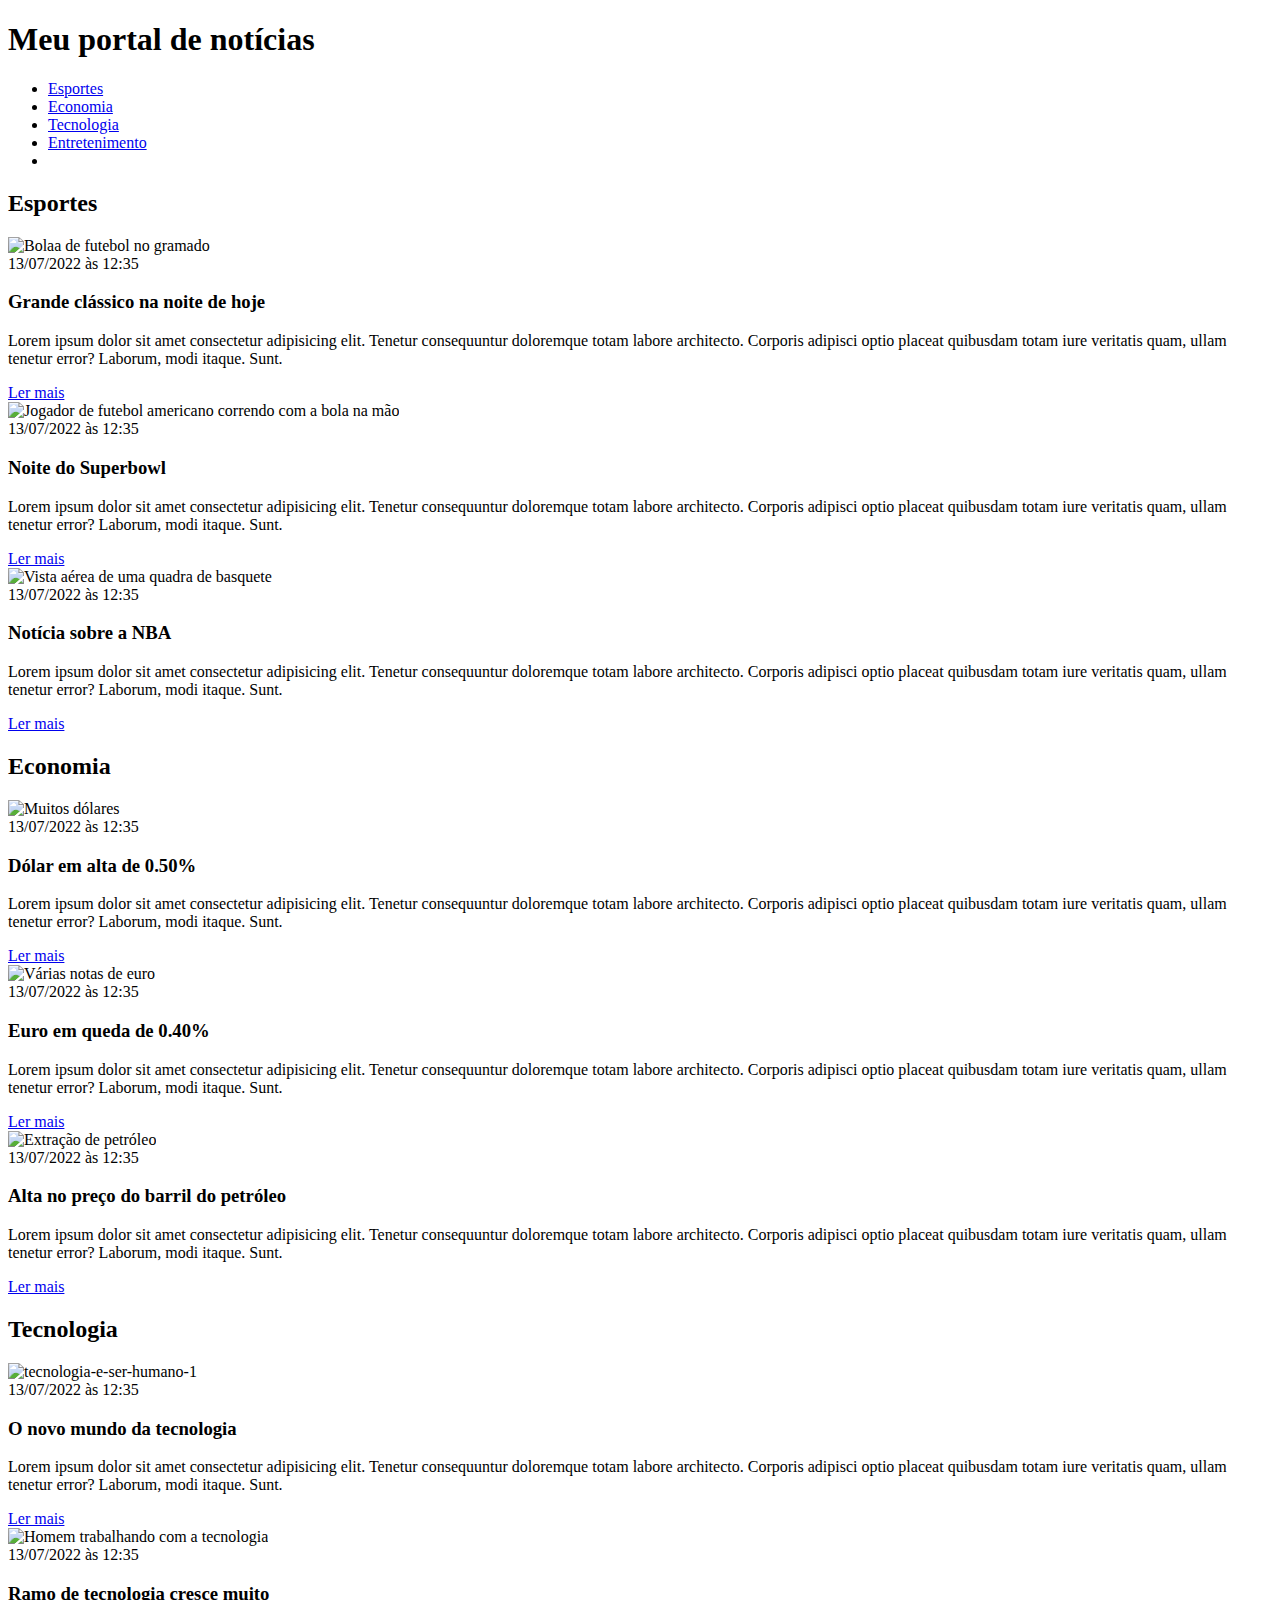
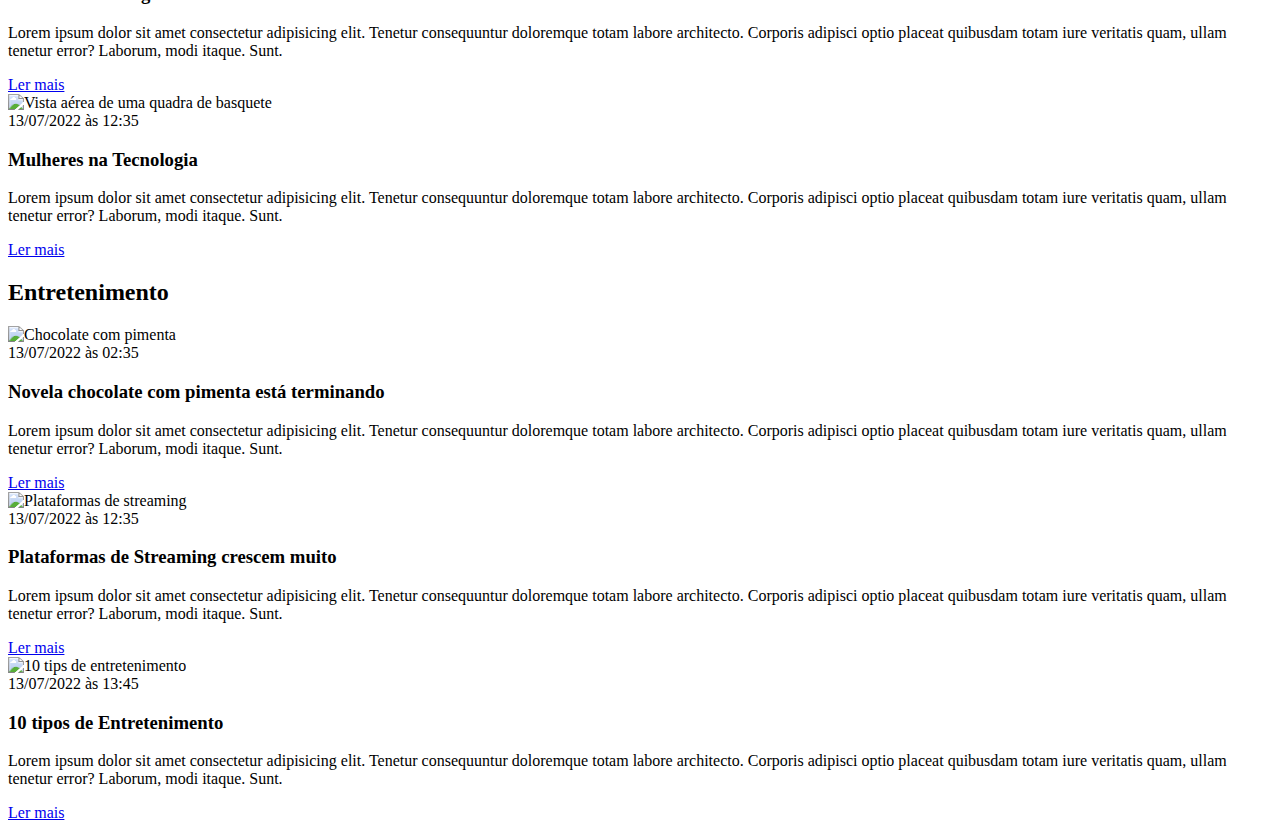
==== index.html @ 420e2296 "Add files via upload" ====
<!DOCTYPE html>
<html lang="pt-BR">
<head>
    <meta charset="UTF-8">
    <meta http-equiv="X-UA-Compatible" content="IE=edge">
    <meta name="viewport" content="width=device-width, initial-scale=1.0">
    <title>Meu portal de notícias</title>
    <link rel="stylesheet" href="./main.css" />
</head>
<body>
    <header>
        <div class="container">
            <h1>Meu portal de notícias</h1>
            <nav>
                <ul>
                    <li>
                        <a href="#sports" title="Ir para a seção de esportes">Esportes</a>
                    </li>
                    <li>
                        <a href="#economy" title="Ir para a seção de notícias">Economia</a>
                    </li>
                    <li>
                        <a href="#tecnology" title="Ir para a seção de tecnologia">Tecnologia</a>
                    </li>
                    <li>
                    <a href="#entertainment" title="Ir para a seção de entretenimento">Entretenimento</a>
                    <li>
                </ul>
            </nav>
        </div>
    </header>
    <section id="sports">
        <div class="container">
            <h2>Esportes</h2>
            <div class="articles">
                <article>
                    <img src="./imagens/futebol.jpg" alt="Bolaa de futebol no gramado" />
                    <header>
                        <time>13/07/2022 às 12:35</time>
                    </header>
                    <h3>Grande clássico na noite de hoje</h3>
                    <p>
                        Lorem ipsum dolor sit amet consectetur adipisicing elit. Tenetur consequuntur doloremque totam labore architecto. Corporis adipisci optio placeat quibusdam totam iure veritatis quam, ullam tenetur error? Laborum, modi itaque. Sunt.
                    </p>
                    <a href="#" title="Leia a notícia completa">Ler mais</a>
                </article>
                <article>
                    <img src="./imagens/futebol-americano.jpg" alt="Jogador de futebol americano correndo com a bola na mão" />
                    <header>
                        <time>13/07/2022 às 12:35</time>
                    </header>
                    <h3>Noite do Superbowl</h3>
                    <p>
                        Lorem ipsum dolor sit amet consectetur adipisicing elit. Tenetur consequuntur doloremque totam labore architecto. Corporis adipisci optio placeat quibusdam totam iure veritatis quam, ullam tenetur error? Laborum, modi itaque. Sunt.
                    </p>
                    <a href="#" title="Leia a notícia completa">Ler mais</a>
                </article>
        </article>
        <article>
        </div>
        <img src="./imagens/basquete.jpg" title="Vista aérea de uma quadra de basquete" />
        <header>
            <time>13/07/2022 às 12:35</time>
        </header>
        <h3>Notícia sobre a NBA</h3>
        <p>
            Lorem ipsum dolor sit amet consectetur adipisicing elit. Tenetur consequuntur doloremque totam labore architecto. Corporis adipisci optio placeat quibusdam totam iure veritatis quam, ullam tenetur error? Laborum, modi itaque. Sunt.
        </p>
        <a href="#" title="Leia a notícia completa">Ler mais</a>
    </article>
        </div>
    </section>
    <section id="economy">
        <div class="container">
            <h2>Economia</h2>
        <div class="articles">
            <article>
                    <img src="./imagens/dolares.jpg" alt="Muitos dólares" />
                    <header>
                        <time class="creation-date">13/07/2022 às 12:35</time>
                    </header>
                    <h3>Dólar em alta de 0.50%</h3>
                    <p>
                        Lorem ipsum dolor sit amet consectetur adipisicing elit. Tenetur consequuntur doloremque totam labore architecto. Corporis adipisci optio placeat quibusdam totam iure veritatis quam, ullam tenetur error? Laborum, modi itaque. Sunt.
                    </p>
                    <a href="#" title="Leia a notícia completa">Ler mais</a>
                </article>
                <article>
                    <img src="./imagens/euro.jpg" alt="Várias notas de euro" />
                    <header>
                        <time>13/07/2022 às 12:35</time>
                    </header>
                    <h3>Euro em queda de 0.40%</h3>
                    <p>
                        Lorem ipsum dolor sit amet consectetur adipisicing elit. Tenetur consequuntur doloremque totam labore architecto. Corporis adipisci optio placeat quibusdam totam iure veritatis quam, ullam tenetur error? Laborum, modi itaque. Sunt.
                    </p>
                    <a href="#" title="Leia a notícia completa">Ler mais</a>
                </article>
                <article>
                    <img src="./imagens/petroleo.jpg" alt="Extração de petróleo" />
                    <header>
                        <time>13/07/2022 às 12:35</time>
                    </header>
                    <h3>Alta no preço do barril do petróleo</h3>
                    <p>
                        Lorem ipsum dolor sit amet consectetur adipisicing elit. Tenetur consequuntur doloremque totam labore architecto. Corporis adipisci optio placeat quibusdam totam iure veritatis quam, ullam tenetur error? Laborum, modi itaque. Sunt.
                    </p>
                    <a href="#" title="Leia a notícia completa">Ler mais</a>
                </article>
        </div>
        </div>
    </section>
    <section id="tecnology">
        <div class="container">
            <h2>Tecnologia</h2>
            <div class="articles">
                <article>
                    <img src="./imagens/tecnologia-e-ser-humano-1.png" alt="tecnologia-e-ser-humano-1" />
                    <header>
                        <time>13/07/2022 às 12:35</time>
                    </header>
                    <h3>O novo mundo da tecnologia</h3>
                    <p>
                        Lorem ipsum dolor sit amet consectetur adipisicing elit. Tenetur consequuntur doloremque totam labore architecto. Corporis adipisci optio placeat quibusdam totam iure veritatis quam, ullam tenetur error? Laborum, modi itaque. Sunt.
                    </p>
                    <a href="#" title="Leia a notícia completa">Ler mais</a>
                </article>
                <article>
                    <img src="./imagens/vantages da tecnologia.jpg" alt="Homem trabalhando com a tecnologia" />
                    <header>
                        <time>13/07/2022 às 12:35</time>
                    </header>
                    <h3>Ramo de tecnologia cresce muito</h3>
                    <p>
                        Lorem ipsum dolor sit amet consectetur adipisicing elit. Tenetur consequuntur doloremque totam labore architecto. Corporis adipisci optio placeat quibusdam totam iure veritatis quam, ullam tenetur error? Laborum, modi itaque. Sunt.
                    </p>
                    <a href="#" title="Leia a notícia completa">Ler mais</a>
                </article>
        </article>
        <article>
        </div>
        <img src="./imagens/mulheres-na-tecnologia-22110352908174.jpg" title="Vista aérea de uma quadra de basquete" />
        <header>
            <time>13/07/2022 às 12:35</time>
        </header>
        <h3>Mulheres na Tecnologia</h3>
        <p>
            Lorem ipsum dolor sit amet consectetur adipisicing elit. Tenetur consequuntur doloremque totam labore architecto. Corporis adipisci optio placeat quibusdam totam iure veritatis quam, ullam tenetur error? Laborum, modi itaque. Sunt.
        </p>
        <a href="#" title="Leia a notícia completa">Ler mais</a>
    </article>
        </div>
    </section>
    <section id="entertainment">
        <div class="container">
            <h2>Entretenimento</h2>
            <div class="articles">
                <article>
                    <img src="./imagens/chocolate com pimenta.jpg" alt="Chocolate com pimenta" />
                    <header>
                        <time>13/07/2022 às 02:35</time>
                    </header>
                    <h3>Novela chocolate com pimenta está terminando</h3>
                    <p>
                        Lorem ipsum dolor sit amet consectetur adipisicing elit. Tenetur consequuntur doloremque totam labore architecto. Corporis adipisci optio placeat quibusdam totam iure veritatis quam, ullam tenetur error? Laborum, modi itaque. Sunt.
                    </p>
                    <a href="#" title="Leia a notícia completa">Ler mais</a>
                </article>
                <article>
                    <img src="./imagens/streaming.jpg" alt="Plataformas de streaming" />
                    <header>
                        <time>13/07/2022 às 12:35</time>
                    </header>
                    <h3>Plataformas de Streaming crescem muito</h3>
                    <p>
                        Lorem ipsum dolor sit amet consectetur adipisicing elit. Tenetur consequuntur doloremque totam labore architecto. Corporis adipisci optio placeat quibusdam totam iure veritatis quam, ullam tenetur error? Laborum, modi itaque. Sunt.
                    </p>
                    <a href="#" title="Leia a notícia completa">Ler mais</a>
                </article>
        </article>
        <article>
        </div>
        <img src="./imagens/entretenimento.jpg" title="10 tips de entretenimento" />
        <header>
            <time>13/07/2022 às 13:45</time>
        </header>
        <h3>10 tipos de Entretenimento</h3>
        <p>
            Lorem ipsum dolor sit amet consectetur adipisicing elit. Tenetur consequuntur doloremque totam labore architecto. Corporis adipisci optio placeat quibusdam totam iure veritatis quam, ullam tenetur error? Laborum, modi itaque. Sunt.
        </p>
        <a href="#" title="Leia a notícia completa">Ler mais</a>
    </article>
        </div>
    </section>
</body>
</html>
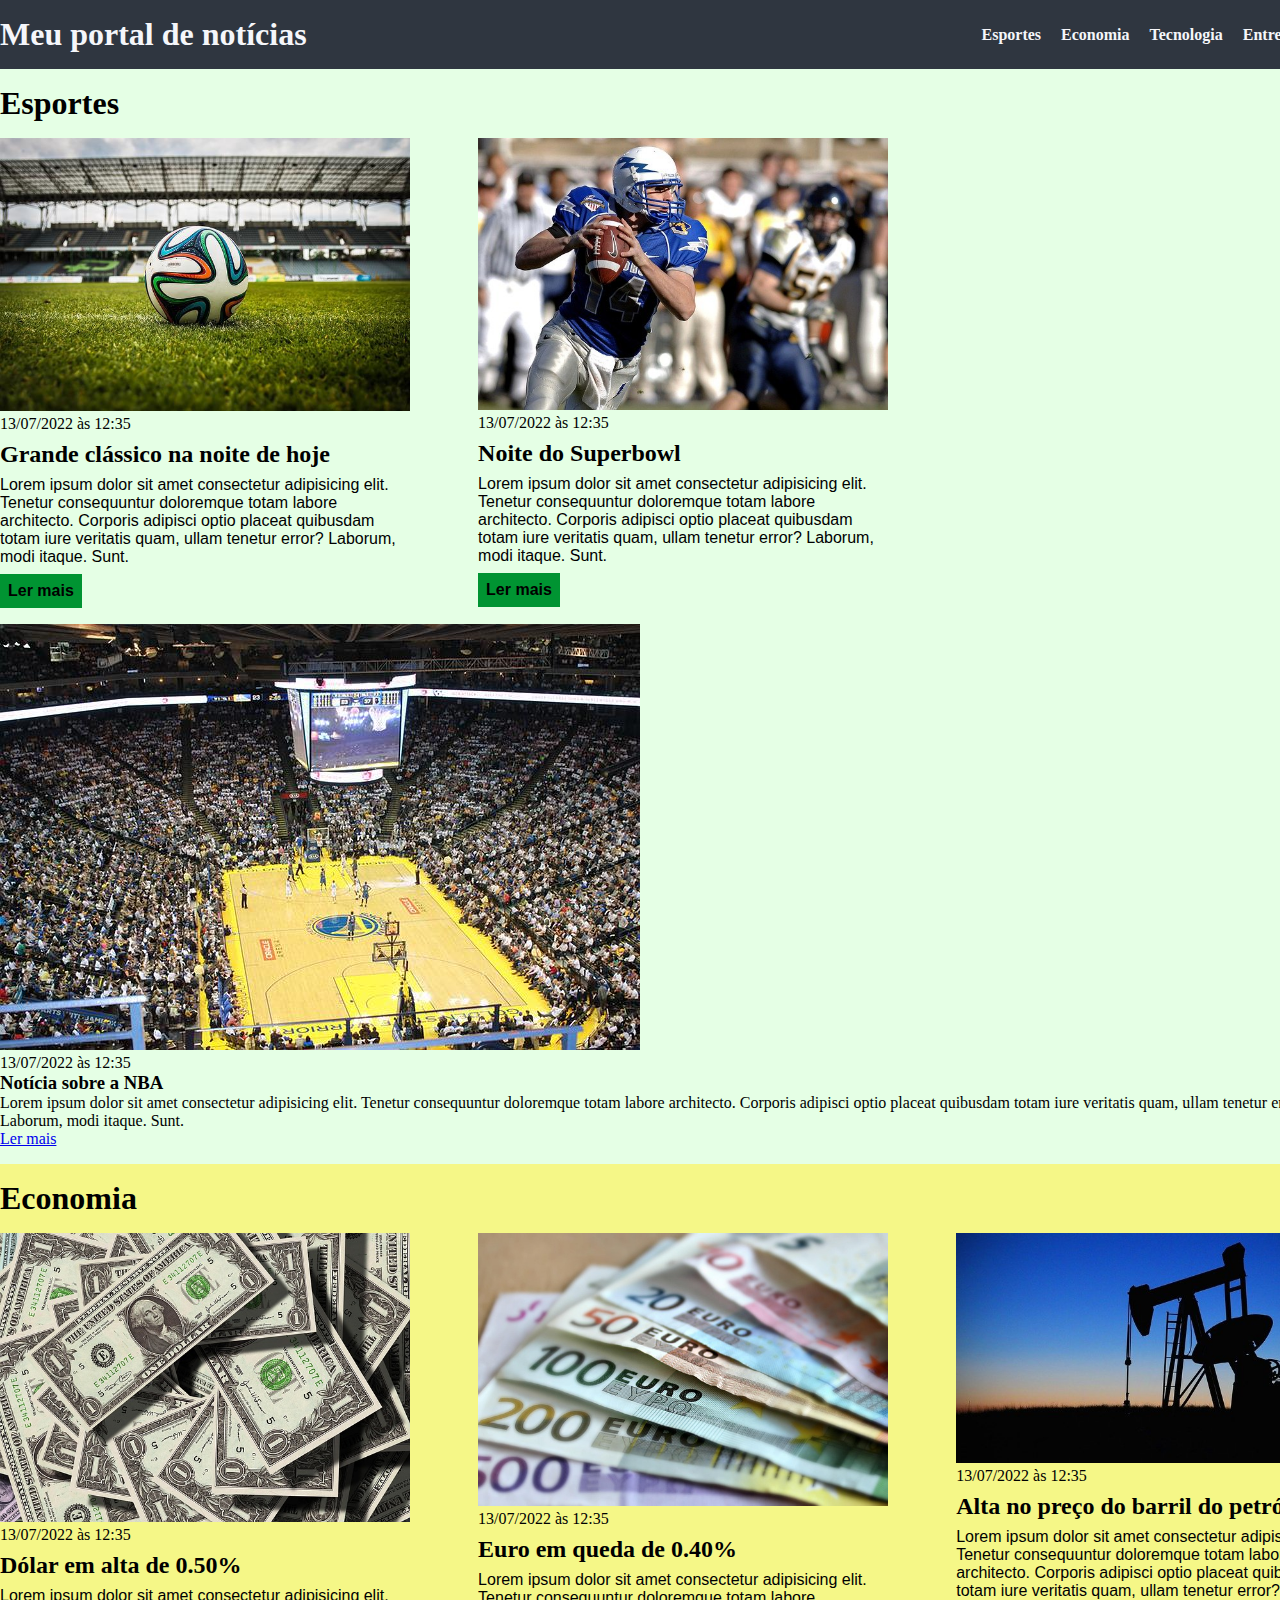
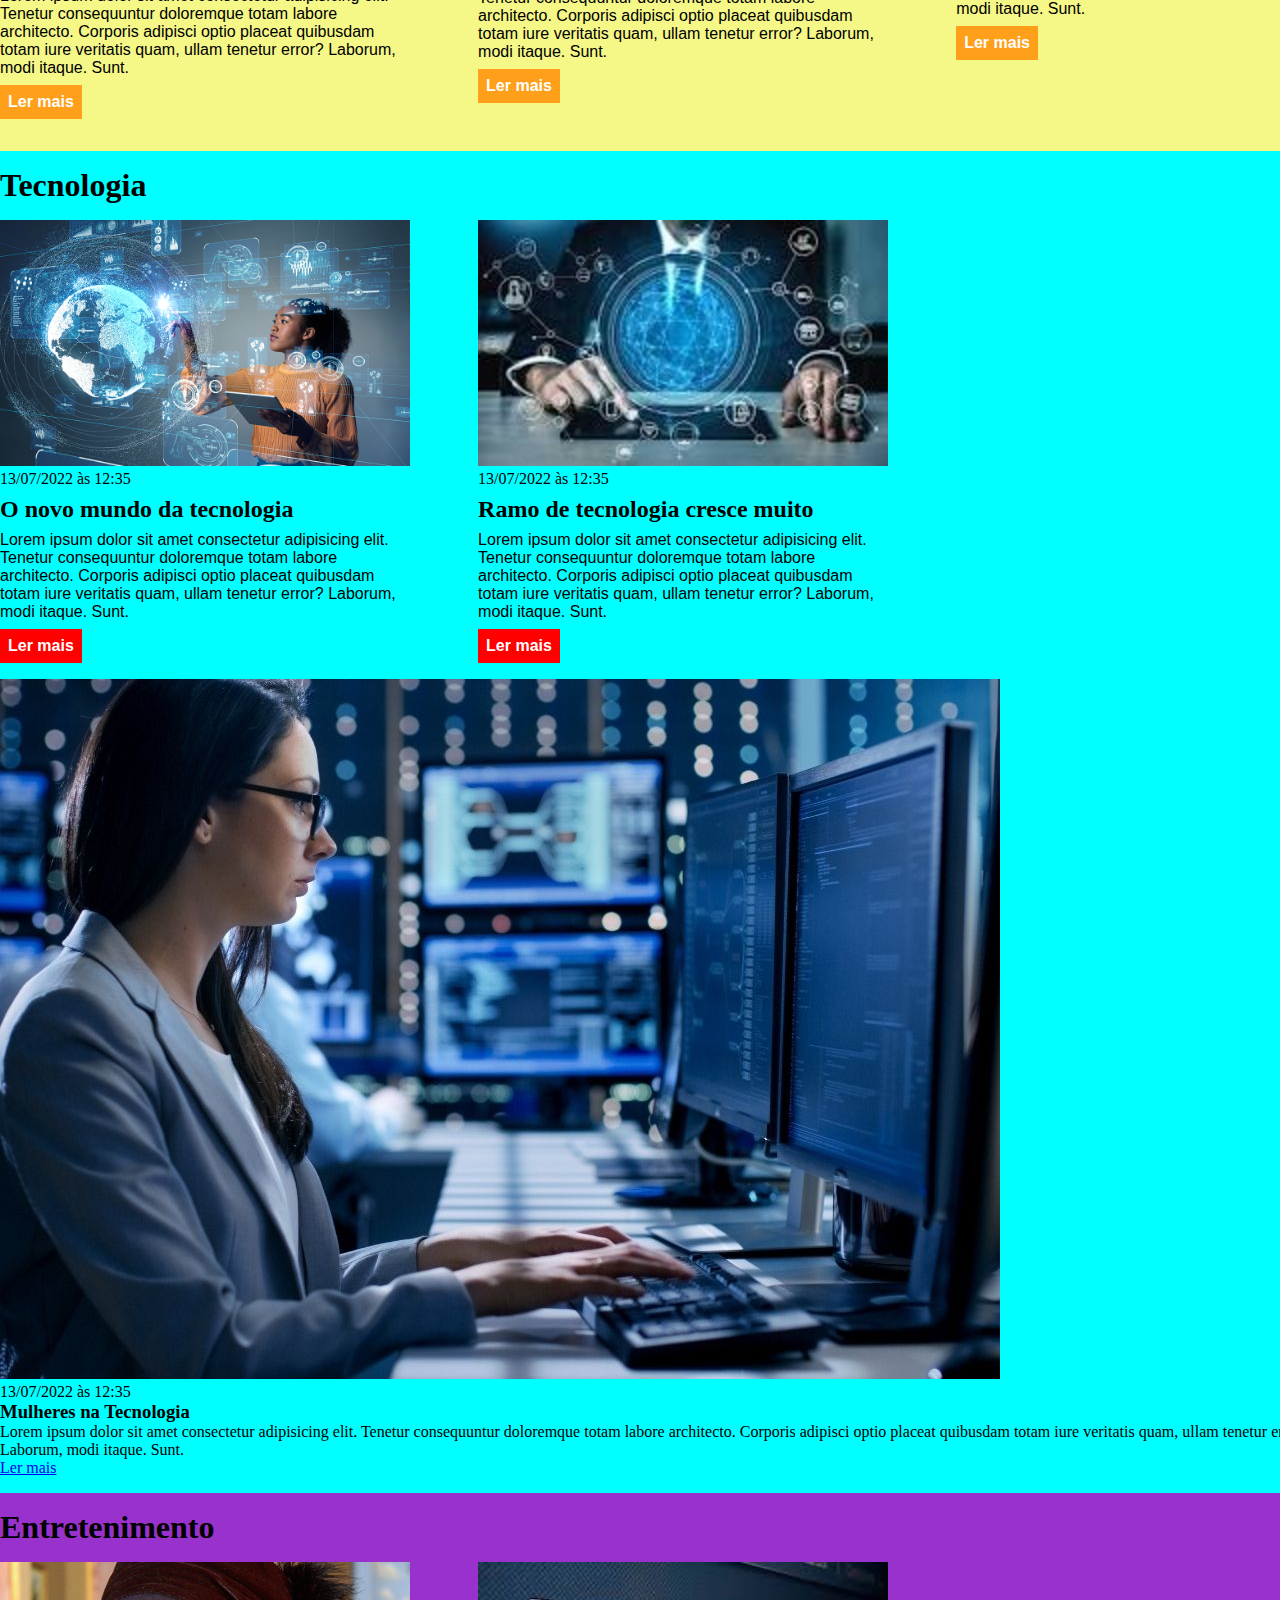
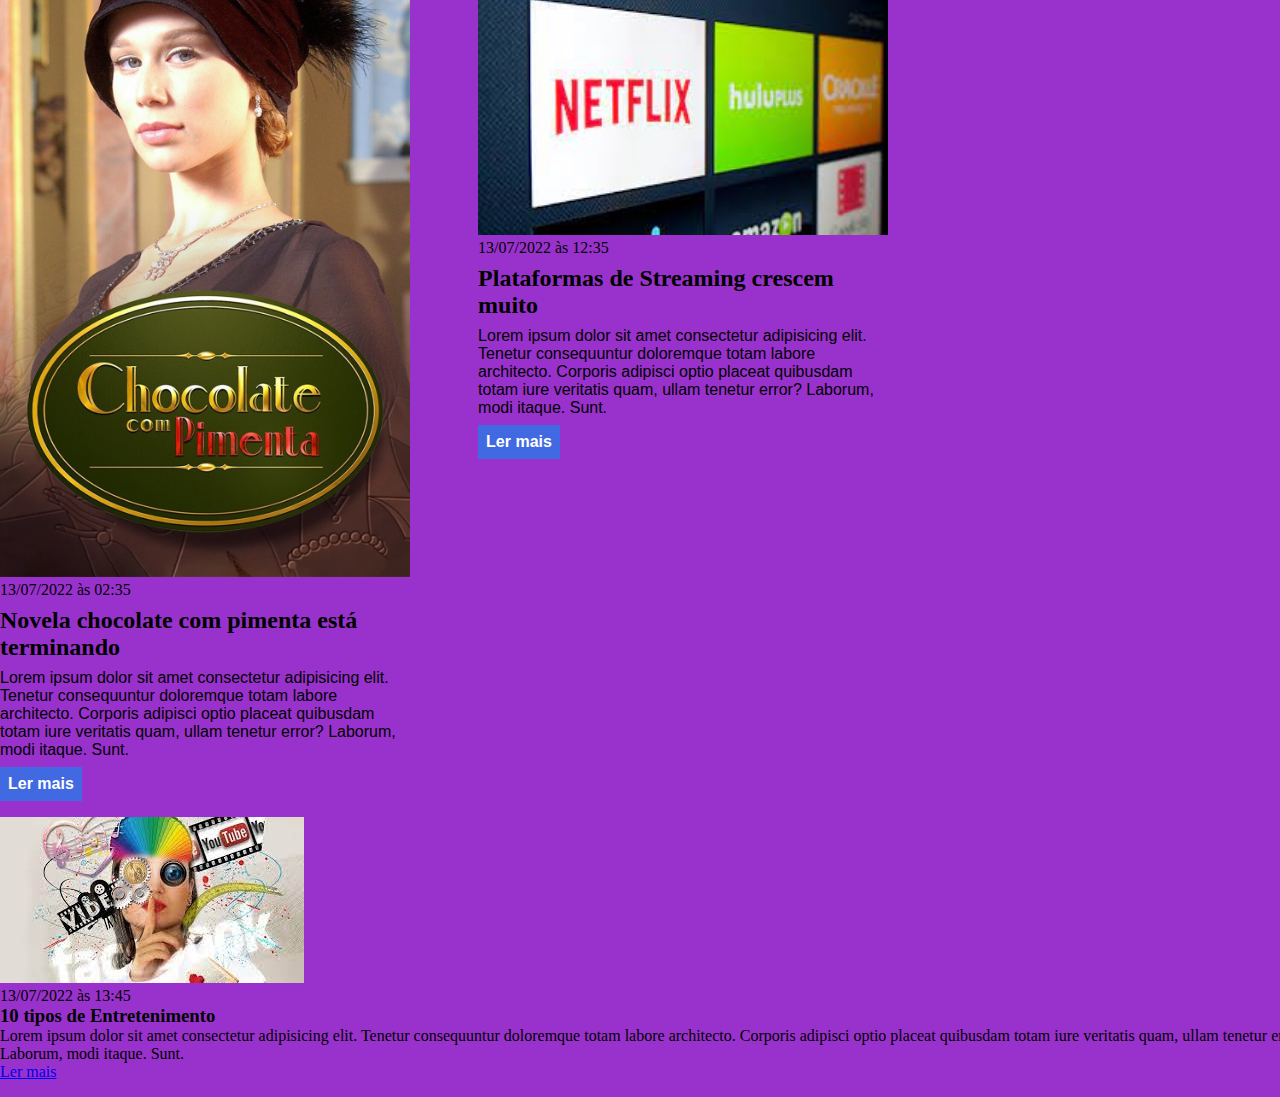
==== commit 4cdffda8: "Add files via upload" ====
--- a/index.html
+++ b/index.html
@@ -34,7 +34,7 @@
             <h2>Esportes</h2>
             <div class="articles">
                 <article>
-                    <img src="./imagens/futebol.jpg" alt="Bolaa de futebol no gramado" />
+                    <img src="./futebol.jpg" alt="Bola de futebol no gramado" />
                     <header>
                         <time>13/07/2022 às 12:35</time>
                     </header>
@@ -45,7 +45,7 @@
                     <a href="#" title="Leia a notícia completa">Ler mais</a>
                 </article>
                 <article>
-                    <img src="./imagens/futebol-americano.jpg" alt="Jogador de futebol americano correndo com a bola na mão" />
+                    <img src="./futebol-americano.jpg" alt="Jogador de futebol americano correndo com a bola na mão" />
                     <header>
                         <time>13/07/2022 às 12:35</time>
                     </header>
@@ -58,7 +58,7 @@
         </article>
         <article>
         </div>
-        <img src="./imagens/basquete.jpg" title="Vista aérea de uma quadra de basquete" />
+        <img src="./basquete.jpg" title="Vista aérea de uma quadra de basquete" />
         <header>
             <time>13/07/2022 às 12:35</time>
         </header>
@@ -75,7 +75,7 @@
             <h2>Economia</h2>
         <div class="articles">
             <article>
-                    <img src="./imagens/dolares.jpg" alt="Muitos dólares" />
+                    <img src="./dolares.jpg" alt="Muitos dólares" />
                     <header>
                         <time class="creation-date">13/07/2022 às 12:35</time>
                     </header>
@@ -86,7 +86,7 @@
                     <a href="#" title="Leia a notícia completa">Ler mais</a>
                 </article>
                 <article>
-                    <img src="./imagens/euro.jpg" alt="Várias notas de euro" />
+                    <img src="./euro.jpg" alt="Várias notas de euro" />
                     <header>
                         <time>13/07/2022 às 12:35</time>
                     </header>
@@ -97,7 +97,7 @@
                     <a href="#" title="Leia a notícia completa">Ler mais</a>
                 </article>
                 <article>
-                    <img src="./imagens/petroleo.jpg" alt="Extração de petróleo" />
+                    <img src="./petroleo.jpg" alt="Extração de petróleo" />
                     <header>
                         <time>13/07/2022 às 12:35</time>
                     </header>
@@ -115,7 +115,7 @@
             <h2>Tecnologia</h2>
             <div class="articles">
                 <article>
-                    <img src="./imagens/tecnologia-e-ser-humano-1.png" alt="tecnologia-e-ser-humano-1" />
+                    <img src="./tecnologia-e-ser-humano-1.png" alt="tecnologia-e-ser-humano-1" />
                     <header>
                         <time>13/07/2022 às 12:35</time>
                     </header>
@@ -126,7 +126,7 @@
                     <a href="#" title="Leia a notícia completa">Ler mais</a>
                 </article>
                 <article>
-                    <img src="./imagens/vantages da tecnologia.jpg" alt="Homem trabalhando com a tecnologia" />
+                    <img src="./vantages da tecnologia.jpg" alt="Homem trabalhando com a tecnologia" />
                     <header>
                         <time>13/07/2022 às 12:35</time>
                     </header>
@@ -139,7 +139,7 @@
         </article>
         <article>
         </div>
-        <img src="./imagens/mulheres-na-tecnologia-22110352908174.jpg" title="Vista aérea de uma quadra de basquete" />
+        <img src="./mulheres-na-tecnologia-22110352908174.jpg" title="Vista aérea de uma quadra de basquete" />
         <header>
             <time>13/07/2022 às 12:35</time>
         </header>
@@ -156,7 +156,7 @@
             <h2>Entretenimento</h2>
             <div class="articles">
                 <article>
-                    <img src="./imagens/chocolate com pimenta.jpg" alt="Chocolate com pimenta" />
+                    <img src="./chocolate com pimenta.jpg" alt="Chocolate com pimenta" />
                     <header>
                         <time>13/07/2022 às 02:35</time>
                     </header>
@@ -167,7 +167,7 @@
                     <a href="#" title="Leia a notícia completa">Ler mais</a>
                 </article>
                 <article>
-                    <img src="./imagens/streaming.jpg" alt="Plataformas de streaming" />
+                    <img src="./streaming.jpg" alt="Plataformas de streaming" />
                     <header>
                         <time>13/07/2022 às 12:35</time>
                     </header>
@@ -180,7 +180,7 @@
         </article>
         <article>
         </div>
-        <img src="./imagens/entretenimento.jpg" title="10 tips de entretenimento" />
+        <img src="./entretenimento.jpg" title="10 tipos de entretenimento" />
         <header>
             <time>13/07/2022 às 13:45</time>
         </header>
--- a/main.css
+++ b/main.css
@@ -0,0 +1,122 @@
+* {
+    box-sizing: border-box;
+    margin: 0;
+    padding: 0;
+}
+
+body > header{
+    background-color: #2f3640;
+    padding: 16px 0;
+    color: #f5f6fa;
+}
+
+header .container{
+    display: flex;
+    align-items: center;
+    justify-content: space-between;
+}
+    header li {
+        display: inline;
+        font-size: Arial, Helvetica, sans-serif;
+        font-weight: bold;
+        margin-left: 16px;
+    }
+
+    header li a {
+        color: #f5f6fa;
+        text-decoration: none;
+    }
+
+    .container {
+        width: 1366px;
+        margin: 0 auto;
+
+    }
+    .articles {
+        display: flex;
+        flex-wrap: wrap;
+        justify-content: space-between;
+    }
+    
+    .articles article img {
+        /* height: 180px; */
+        width: 100%;
+    }
+
+    .articles article {
+        width: 30%;
+    }
+    
+    section{
+        padding: 16px 0;
+    }
+
+    section h2,
+        .articles article {
+        margin-bottom: 16px;
+    }
+    .articles article h3{
+        margin-top: 8px;
+        margin-bottom: 8px;
+    }
+
+    .articles article a {
+        background-color: blue;
+        color: #fff;
+        padding: 8px;
+        display: inline-block;
+        text-decoration: none;
+        font-weight: bold;
+        margin-top: 8px;
+    }
+
+    .articles article a:hover {
+        text-decoration: underline;
+    }
+
+    .articles article p,
+    .articles article a {
+        font-family: Arial, Helvetica, sans-serif;
+    }
+
+    .articles article h3 {
+        font-size: 24px;
+    }
+
+    section h2 {
+        font-size: 32px;
+    }
+
+    #sports {
+        background-color: rgba(0, 255, 0, 0.1)
+    }
+
+    #sports .articles article a {
+        background-color:rgba(0, 255, 0, 0.8) ;
+        color: #000;
+    }
+
+    #sports .articles article a {
+        background-color: #009432;
+    }
+    
+    #economy {
+        background-color: #f5f787;
+    }
+
+    #economy .articles article a {
+        background-color: #ff9f1a;
+
+    }
+    #tecnology {
+        background-color: aqua;
+    }
+    #tecnology .articles article a {
+        background-color: red;
+    }
+    #entertainment {
+        background-color: darkorchid;
+    }
+    #entertainment .articles article a {
+        background-color: royalblue;
+    }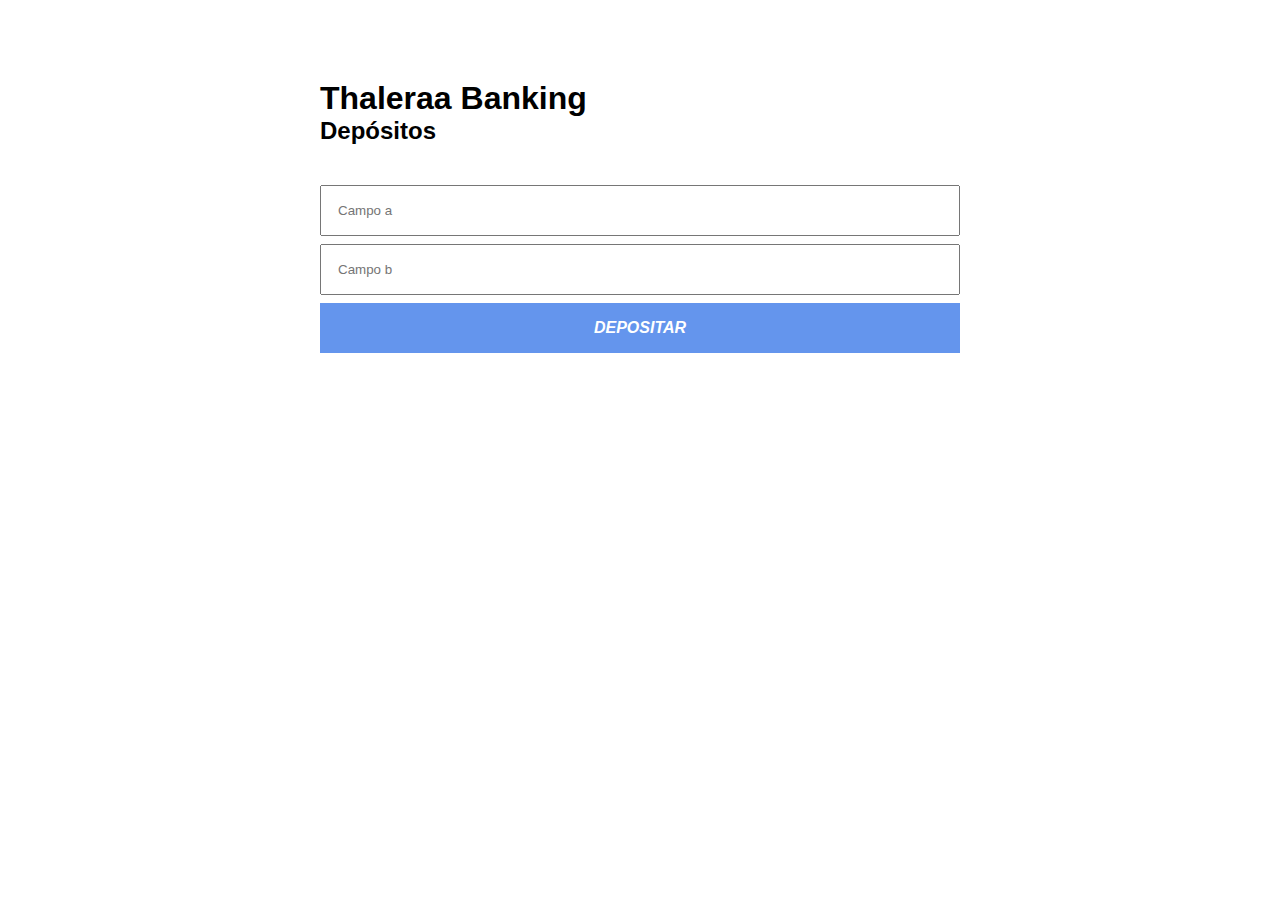
==== commit 0d250a3f: "Add files via upload" ====
--- a/index.html
+++ b/index.html
@@ -1,196 +1,22 @@
 <!DOCTYPE html>
-<html lang="pt-BR">
+<html lang="pt-br">
 <head>
     <meta charset="UTF-8">
-    <meta http-equiv="X-UA-Compatible" content="IE=edge">
     <meta name="viewport" content="width=device-width, initial-scale=1.0">
-    <title>Meu portal de notícias</title>
-    <link rel="stylesheet" href="./main.css" />
+    <title>Ex. Html-Java</title>
+    <link rel="stylesheet" href="main.css">
 </head>
+<div class="container">
+    <h1>Thaleraa Banking</h1>
+    <h2>Depósitos</h2>
+    <form id="form-confirma">
+        <input type="number" id="campo-a" required placeholder="Campo a" class="inputs-required">
+        <input type="number" id="campo-b" required placeholder="Campo b" class="inputs-required">
+        <button type="submit" id="btn_depositar">Depositar</button>
+    </form>
+    <p id="mensagem-resposta"></p>
+</div>
 <body>
-    <header>
-        <div class="container">
-            <h1>Meu portal de notícias</h1>
-            <nav>
-                <ul>
-                    <li>
-                        <a href="#sports" title="Ir para a seção de esportes">Esportes</a>
-                    </li>
-                    <li>
-                        <a href="#economy" title="Ir para a seção de notícias">Economia</a>
-                    </li>
-                    <li>
-                        <a href="#tecnology" title="Ir para a seção de tecnologia">Tecnologia</a>
-                    </li>
-                    <li>
-                    <a href="#entertainment" title="Ir para a seção de entretenimento">Entretenimento</a>
-                    <li>
-                </ul>
-            </nav>
-        </div>
-    </header>
-    <section id="sports">
-        <div class="container">
-            <h2>Esportes</h2>
-            <div class="articles">
-                <article>
-                    <img src="./futebol.jpg" alt="Bola de futebol no gramado" />
-                    <header>
-                        <time>13/07/2022 às 12:35</time>
-                    </header>
-                    <h3>Grande clássico na noite de hoje</h3>
-                    <p>
-                        Lorem ipsum dolor sit amet consectetur adipisicing elit. Tenetur consequuntur doloremque totam labore architecto. Corporis adipisci optio placeat quibusdam totam iure veritatis quam, ullam tenetur error? Laborum, modi itaque. Sunt.
-                    </p>
-                    <a href="#" title="Leia a notícia completa">Ler mais</a>
-                </article>
-                <article>
-                    <img src="./futebol-americano.jpg" alt="Jogador de futebol americano correndo com a bola na mão" />
-                    <header>
-                        <time>13/07/2022 às 12:35</time>
-                    </header>
-                    <h3>Noite do Superbowl</h3>
-                    <p>
-                        Lorem ipsum dolor sit amet consectetur adipisicing elit. Tenetur consequuntur doloremque totam labore architecto. Corporis adipisci optio placeat quibusdam totam iure veritatis quam, ullam tenetur error? Laborum, modi itaque. Sunt.
-                    </p>
-                    <a href="#" title="Leia a notícia completa">Ler mais</a>
-                </article>
-        </article>
-        <article>
-        </div>
-        <img src="./basquete.jpg" title="Vista aérea de uma quadra de basquete" />
-        <header>
-            <time>13/07/2022 às 12:35</time>
-        </header>
-        <h3>Notícia sobre a NBA</h3>
-        <p>
-            Lorem ipsum dolor sit amet consectetur adipisicing elit. Tenetur consequuntur doloremque totam labore architecto. Corporis adipisci optio placeat quibusdam totam iure veritatis quam, ullam tenetur error? Laborum, modi itaque. Sunt.
-        </p>
-        <a href="#" title="Leia a notícia completa">Ler mais</a>
-    </article>
-        </div>
-    </section>
-    <section id="economy">
-        <div class="container">
-            <h2>Economia</h2>
-        <div class="articles">
-            <article>
-                    <img src="./dolares.jpg" alt="Muitos dólares" />
-                    <header>
-                        <time class="creation-date">13/07/2022 às 12:35</time>
-                    </header>
-                    <h3>Dólar em alta de 0.50%</h3>
-                    <p>
-                        Lorem ipsum dolor sit amet consectetur adipisicing elit. Tenetur consequuntur doloremque totam labore architecto. Corporis adipisci optio placeat quibusdam totam iure veritatis quam, ullam tenetur error? Laborum, modi itaque. Sunt.
-                    </p>
-                    <a href="#" title="Leia a notícia completa">Ler mais</a>
-                </article>
-                <article>
-                    <img src="./euro.jpg" alt="Várias notas de euro" />
-                    <header>
-                        <time>13/07/2022 às 12:35</time>
-                    </header>
-                    <h3>Euro em queda de 0.40%</h3>
-                    <p>
-                        Lorem ipsum dolor sit amet consectetur adipisicing elit. Tenetur consequuntur doloremque totam labore architecto. Corporis adipisci optio placeat quibusdam totam iure veritatis quam, ullam tenetur error? Laborum, modi itaque. Sunt.
-                    </p>
-                    <a href="#" title="Leia a notícia completa">Ler mais</a>
-                </article>
-                <article>
-                    <img src="./petroleo.jpg" alt="Extração de petróleo" />
-                    <header>
-                        <time>13/07/2022 às 12:35</time>
-                    </header>
-                    <h3>Alta no preço do barril do petróleo</h3>
-                    <p>
-                        Lorem ipsum dolor sit amet consectetur adipisicing elit. Tenetur consequuntur doloremque totam labore architecto. Corporis adipisci optio placeat quibusdam totam iure veritatis quam, ullam tenetur error? Laborum, modi itaque. Sunt.
-                    </p>
-                    <a href="#" title="Leia a notícia completa">Ler mais</a>
-                </article>
-        </div>
-        </div>
-    </section>
-    <section id="tecnology">
-        <div class="container">
-            <h2>Tecnologia</h2>
-            <div class="articles">
-                <article>
-                    <img src="./tecnologia-e-ser-humano-1.png" alt="tecnologia-e-ser-humano-1" />
-                    <header>
-                        <time>13/07/2022 às 12:35</time>
-                    </header>
-                    <h3>O novo mundo da tecnologia</h3>
-                    <p>
-                        Lorem ipsum dolor sit amet consectetur adipisicing elit. Tenetur consequuntur doloremque totam labore architecto. Corporis adipisci optio placeat quibusdam totam iure veritatis quam, ullam tenetur error? Laborum, modi itaque. Sunt.
-                    </p>
-                    <a href="#" title="Leia a notícia completa">Ler mais</a>
-                </article>
-                <article>
-                    <img src="./vantages da tecnologia.jpg" alt="Homem trabalhando com a tecnologia" />
-                    <header>
-                        <time>13/07/2022 às 12:35</time>
-                    </header>
-                    <h3>Ramo de tecnologia cresce muito</h3>
-                    <p>
-                        Lorem ipsum dolor sit amet consectetur adipisicing elit. Tenetur consequuntur doloremque totam labore architecto. Corporis adipisci optio placeat quibusdam totam iure veritatis quam, ullam tenetur error? Laborum, modi itaque. Sunt.
-                    </p>
-                    <a href="#" title="Leia a notícia completa">Ler mais</a>
-                </article>
-        </article>
-        <article>
-        </div>
-        <img src="./mulheres-na-tecnologia-22110352908174.jpg" title="Vista aérea de uma quadra de basquete" />
-        <header>
-            <time>13/07/2022 às 12:35</time>
-        </header>
-        <h3>Mulheres na Tecnologia</h3>
-        <p>
-            Lorem ipsum dolor sit amet consectetur adipisicing elit. Tenetur consequuntur doloremque totam labore architecto. Corporis adipisci optio placeat quibusdam totam iure veritatis quam, ullam tenetur error? Laborum, modi itaque. Sunt.
-        </p>
-        <a href="#" title="Leia a notícia completa">Ler mais</a>
-    </article>
-        </div>
-    </section>
-    <section id="entertainment">
-        <div class="container">
-            <h2>Entretenimento</h2>
-            <div class="articles">
-                <article>
-                    <img src="./chocolate com pimenta.jpg" alt="Chocolate com pimenta" />
-                    <header>
-                        <time>13/07/2022 às 02:35</time>
-                    </header>
-                    <h3>Novela chocolate com pimenta está terminando</h3>
-                    <p>
-                        Lorem ipsum dolor sit amet consectetur adipisicing elit. Tenetur consequuntur doloremque totam labore architecto. Corporis adipisci optio placeat quibusdam totam iure veritatis quam, ullam tenetur error? Laborum, modi itaque. Sunt.
-                    </p>
-                    <a href="#" title="Leia a notícia completa">Ler mais</a>
-                </article>
-                <article>
-                    <img src="./streaming.jpg" alt="Plataformas de streaming" />
-                    <header>
-                        <time>13/07/2022 às 12:35</time>
-                    </header>
-                    <h3>Plataformas de Streaming crescem muito</h3>
-                    <p>
-                        Lorem ipsum dolor sit amet consectetur adipisicing elit. Tenetur consequuntur doloremque totam labore architecto. Corporis adipisci optio placeat quibusdam totam iure veritatis quam, ullam tenetur error? Laborum, modi itaque. Sunt.
-                    </p>
-                    <a href="#" title="Leia a notícia completa">Ler mais</a>
-                </article>
-        </article>
-        <article>
-        </div>
-        <img src="./entretenimento.jpg" title="10 tipos de entretenimento" />
-        <header>
-            <time>13/07/2022 às 13:45</time>
-        </header>
-        <h3>10 tipos de Entretenimento</h3>
-        <p>
-            Lorem ipsum dolor sit amet consectetur adipisicing elit. Tenetur consequuntur doloremque totam labore architecto. Corporis adipisci optio placeat quibusdam totam iure veritatis quam, ullam tenetur error? Laborum, modi itaque. Sunt.
-        </p>
-        <a href="#" title="Leia a notícia completa">Ler mais</a>
-    </article>
-        </div>
-    </section>
+    <script src="main.js"></script>
 </body>
 </html>--- a/main.css
+++ b/main.css
@@ -1,122 +1,43 @@
 * {
-    box-sizing: border-box;
     margin: 0;
     padding: 0;
+    box-sizing: border-box;
+    font-family: sans-serif;
 }
 
-body > header{
-    background-color: #2f3640;
-    padding: 16px 0;
-    color: #f5f6fa;
+.container {
+    margin: 80px auto;
+    max-width: 640px;
+    width: 100%;
 }
 
-header .container{
-    display: flex;
-    align-items: center;
-    justify-content: space-between;
+form {
+    margin-top: 40px;
 }
-    header li {
-        display: inline;
-        font-size: Arial, Helvetica, sans-serif;
-        font-weight: bold;
-        margin-left: 16px;
-    }
 
-    header li a {
-        color: #f5f6fa;
-        text-decoration: none;
-    }
+input, button {
+    display: block;
+    padding: 16px;
+    margin-bottom: 8px;
+    width: 100%;
+}
 
-    .container {
-        width: 1366px;
-        margin: 0 auto;
+button {
+    background-color: cornflowerblue;
+    color: #fff;
+    border: none;
+    text-transform: uppercase;
+    font-size: 16px;
+    font-weight: bold;
+    font-style: italic;
+    cursor: pointer;
+}
 
-    }
-    .articles {
-        display: flex;
-        flex-wrap: wrap;
-        justify-content: space-between;
-    }
-    
-    .articles article img {
-        /* height: 180px; */
-        width: 100%;
-    }
+button:hover {
+    background-color: rgb(146, 181, 241);
+}
 
-    .articles article {
-        width: 30%;
-    }
-    
-    section{
-        padding: 16px 0;
-    }
-
-    section h2,
-        .articles article {
-        margin-bottom: 16px;
-    }
-    .articles article h3{
-        margin-top: 8px;
-        margin-bottom: 8px;
-    }
-
-    .articles article a {
-        background-color: blue;
-        color: #fff;
-        padding: 8px;
-        display: inline-block;
-        text-decoration: none;
-        font-weight: bold;
-        margin-top: 8px;
-    }
-
-    .articles article a:hover {
-        text-decoration: underline;
-    }
-
-    .articles article p,
-    .articles article a {
-        font-family: Arial, Helvetica, sans-serif;
-    }
-
-    .articles article h3 {
-        font-size: 24px;
-    }
-
-    section h2 {
-        font-size: 32px;
-    }
-
-    #sports {
-        background-color: rgba(0, 255, 0, 0.1)
-    }
-
-    #sports .articles article a {
-        background-color:rgba(0, 255, 0, 0.8) ;
-        color: #000;
-    }
-
-    #sports .articles article a {
-        background-color: #009432;
-    }
-    
-    #economy {
-        background-color: #f5f787;
-    }
-
-    #economy .articles article a {
-        background-color: #ff9f1a;
-
-    }
-    #tecnology {
-        background-color: aqua;
-    }
-    #tecnology .articles article a {
-        background-color: red;
-    }
-    #entertainment {
-        background-color: darkorchid;
-    }
-    #entertainment .articles article a {
-        background-color: royalblue;
-    }+.mensagem-resposta {
+    background-color: cornflowerblue;
+    padding: 16px;
+}
